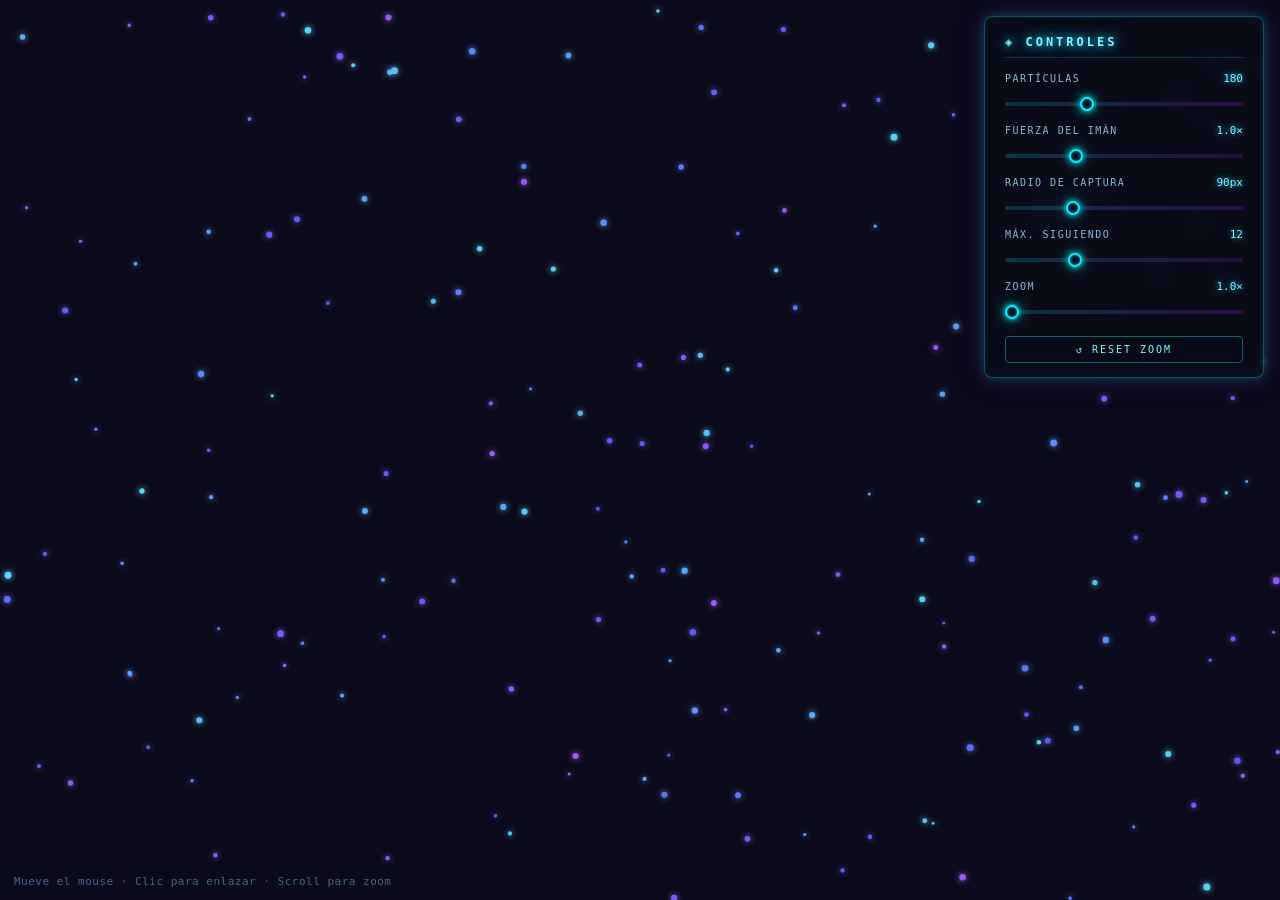
==== index.html @ 4874da81 "Rename particulas.html to index.html for GitHub Pages Co-Authored-By: Claude Opus 4.8 <noreply@anthr" ====
<!DOCTYPE html>
<html lang="es">
<head>
<meta charset="UTF-8">
<title>Partículas Magnéticas ✨</title>
<style>
  * { margin: 0; padding: 0; box-sizing: border-box; }
  html, body { width: 100%; height: 100%; overflow: hidden; background: #0a0a1a; }
  canvas { display: block; cursor: crosshair; }

  /* ---------- Panel de control neón ---------- */
  #panel {
    position: fixed;
    top: 16px; right: 16px;
    width: 280px;
    padding: 18px 20px 14px;
    background: rgba(8, 12, 22, 0.75);
    backdrop-filter: blur(10px);
    -webkit-backdrop-filter: blur(10px);
    border: 1px solid rgba(0, 240, 255, 0.35);
    border-radius: 8px;
    box-shadow:
      0 0 12px rgba(0, 240, 255, 0.25),
      0 0 30px rgba(180, 0, 255, 0.15),
      inset 0 0 12px rgba(0, 240, 255, 0.05);
    font-family: 'SF Mono', 'Fira Code', Consolas, monospace;
    color: #b8e8ff;
    z-index: 10;
    transition: opacity 0.3s, transform 0.3s;
  }
  #panel.hidden {
    opacity: 0;
    transform: translateX(320px);
    pointer-events: none;
  }
  #panel h2 {
    font-size: 12px;
    font-weight: 600;
    letter-spacing: 3px;
    text-transform: uppercase;
    color: #7ff7ff;
    text-shadow: 0 0 8px #00e0ff, 0 0 16px #00a0ff;
    margin-bottom: 14px;
    padding-bottom: 8px;
    border-bottom: 1px solid rgba(0, 240, 255, 0.2);
  }
  .ctrl {
    margin-bottom: 14px;
  }
  .ctrl-header {
    display: flex;
    justify-content: space-between;
    align-items: baseline;
    margin-bottom: 6px;
  }
  .ctrl-label {
    font-size: 10px;
    letter-spacing: 1.5px;
    text-transform: uppercase;
    color: #89b8d8;
  }
  .ctrl-value {
    font-size: 11px;
    color: #7ff7ff;
    text-shadow: 0 0 6px #00c8ff;
    min-width: 40px;
    text-align: right;
  }

  /* Slider neón */
  input[type="range"] {
    -webkit-appearance: none;
    appearance: none;
    width: 100%;
    height: 4px;
    background: linear-gradient(90deg, #00f0ff33, #b400ff33);
    border-radius: 2px;
    outline: none;
    cursor: pointer;
  }
  input[type="range"]::-webkit-slider-thumb {
    -webkit-appearance: none;
    appearance: none;
    width: 14px;
    height: 14px;
    border-radius: 50%;
    background: #0a0a1a;
    border: 2px solid #00f0ff;
    box-shadow:
      0 0 6px #00f0ff,
      0 0 14px rgba(0, 240, 255, 0.6),
      inset 0 0 4px rgba(0, 240, 255, 0.4);
    cursor: pointer;
    transition: transform 0.15s, box-shadow 0.15s;
  }
  input[type="range"]::-webkit-slider-thumb:hover {
    transform: scale(1.25);
    box-shadow:
      0 0 10px #00f0ff,
      0 0 22px rgba(0, 240, 255, 0.8),
      inset 0 0 6px rgba(0, 240, 255, 0.6);
  }
  input[type="range"]::-moz-range-thumb {
    width: 14px;
    height: 14px;
    border-radius: 50%;
    background: #0a0a1a;
    border: 2px solid #00f0ff;
    box-shadow: 0 0 6px #00f0ff, 0 0 14px rgba(0, 240, 255, 0.6);
    cursor: pointer;
  }
  input[type="range"]::-moz-range-track {
    height: 4px;
    background: linear-gradient(90deg, #00f0ff33, #b400ff33);
    border-radius: 2px;
  }

  /* Botón reset zoom */
  #resetZoom {
    width: 100%;
    padding: 7px 0;
    margin-top: 4px;
    background: transparent;
    color: #7ff7ff;
    border: 1px solid rgba(0, 240, 255, 0.4);
    border-radius: 4px;
    font-family: inherit;
    font-size: 10px;
    letter-spacing: 2px;
    text-transform: uppercase;
    cursor: pointer;
    transition: all 0.2s;
  }
  #resetZoom:hover {
    background: rgba(0, 240, 255, 0.1);
    border-color: #00f0ff;
    box-shadow: 0 0 12px rgba(0, 240, 255, 0.5);
    text-shadow: 0 0 8px #00f0ff;
  }

  /* Toggle panel */
  #toggleBtn {
    position: fixed;
    top: 16px; right: 16px;
    width: 40px; height: 40px;
    background: rgba(8, 12, 22, 0.75);
    backdrop-filter: blur(10px);
    -webkit-backdrop-filter: blur(10px);
    border: 1px solid rgba(0, 240, 255, 0.35);
    border-radius: 50%;
    color: #7ff7ff;
    font-size: 18px;
    cursor: pointer;
    z-index: 11;
    box-shadow: 0 0 12px rgba(0, 240, 255, 0.25);
    transition: all 0.2s;
    display: flex;
    align-items: center;
    justify-content: center;
  }
  #toggleBtn:hover {
    box-shadow: 0 0 18px rgba(0, 240, 255, 0.6);
    color: #fff;
  }
  #toggleBtn.hide {
    opacity: 0;
    pointer-events: none;
  }

  /* Info bottom */
  .info {
    position: fixed; bottom: 12px; left: 14px;
    color: #5a8fb0; font-family: 'SF Mono', monospace;
    font-size: 11px; letter-spacing: 0.5px;
    pointer-events: none; opacity: .7;
  }
</style>
</head>
<body>

<button id="toggleBtn" title="Abrir controles">⚙</button>

<div id="panel">
  <h2>◈ Controles</h2>

  <div class="ctrl">
    <div class="ctrl-header">
      <span class="ctrl-label">Partículas</span>
      <span class="ctrl-value" id="vCount">180</span>
    </div>
    <input type="range" id="sCount" min="20" max="500" value="180" step="5">
  </div>

  <div class="ctrl">
    <div class="ctrl-header">
      <span class="ctrl-label">Fuerza del imán</span>
      <span class="ctrl-value" id="vMagnet">1.0×</span>
    </div>
    <input type="range" id="sMagnet" min="0.2" max="3" value="1" step="0.1">
  </div>

  <div class="ctrl">
    <div class="ctrl-header">
      <span class="ctrl-label">Radio de captura</span>
      <span class="ctrl-value" id="vRadius">90px</span>
    </div>
    <input type="range" id="sRadius" min="30" max="250" value="90" step="5">
  </div>

  <div class="ctrl">
    <div class="ctrl-header">
      <span class="ctrl-label">Máx. siguiendo</span>
      <span class="ctrl-value" id="vMax">12</span>
    </div>
    <input type="range" id="sMax" min="1" max="40" value="12" step="1">
  </div>

  <div class="ctrl">
    <div class="ctrl-header">
      <span class="ctrl-label">Zoom</span>
      <span class="ctrl-value" id="vZoom">1.0×</span>
    </div>
    <input type="range" id="sZoom" min="1" max="4" value="1" step="0.05">
  </div>

  <button id="resetZoom">↺ Reset Zoom</button>
</div>

<div class="info">Mueve el mouse · Clic para enlazar · Scroll para zoom</div>

<canvas id="c"></canvas>

<script>
(() => {
  const canvas = document.getElementById('c');
  const ctx = canvas.getContext('2d');
  let W, H;

  /* ---------- Settings ---------- */
  const settings = {
    count: 180,
    magnetStrength: 1.0,
    captureRadius: 90,
    maxFollowing: 12,
    zoom: 1.0,
    MAX_LEASH: 140
  };

  /* ---------- Mouse (screen coords) ---------- */
  const mouseScreen = { x: -9999, y: -9999 };
  const mouse = { x: -9999, y: -9999, clicked: false, clickX: 0, clickY: 0 };

  // Convert screen → world (undo zoom transform around center)
  const screenToWorld = (sx, sy) => ({
    x: (sx - W / 2) / settings.zoom + W / 2,
    y: (sy - H / 2) / settings.zoom + H / 2
  });

  const updateMouseWorld = () => {
    const w = screenToWorld(mouseScreen.x, mouseScreen.y);
    mouse.x = w.x;
    mouse.y = w.y;
  };

  window.addEventListener('mousemove', e => {
    mouseScreen.x = e.clientX;
    mouseScreen.y = e.clientY;
    updateMouseWorld();
  });
  window.addEventListener('mousedown', e => {
    // Ignorar clics sobre el panel
    if (e.target.closest('#panel') || e.target.closest('#toggleBtn')) return;
    mouse.clicked = true;
    const w = screenToWorld(e.clientX, e.clientY);
    mouse.clickX = w.x;
    mouse.clickY = w.y;
  });
  window.addEventListener('touchmove', e => {
    const t = e.touches[0];
    mouseScreen.x = t.clientX;
    mouseScreen.y = t.clientY;
    updateMouseWorld();
  }, { passive: true });
  window.addEventListener('touchstart', e => {
    if (e.target.closest('#panel') || e.target.closest('#toggleBtn')) return;
    const t = e.touches[0];
    mouseScreen.x = t.clientX;
    mouseScreen.y = t.clientY;
    updateMouseWorld();
    mouse.clicked = true;
    mouse.clickX = mouse.x;
    mouse.clickY = mouse.y;
  });

  /* ---------- Zoom con rueda del mouse ---------- */
  window.addEventListener('wheel', e => {
    if (e.target.closest('#panel')) return;
    e.preventDefault();
    const delta = -e.deltaY * 0.0015;
    settings.zoom = Math.max(1, Math.min(4, settings.zoom + delta));
    updateMouseWorld();
    syncZoomSlider();
  }, { passive: false });

  /* ---------- Particles ---------- */
  const particles = [];
  let clickLinks = [];
  let clickAlpha = 0;

  /* ---------- Pulso magnético del clic ---------- */
  // Cuando haces clic, se crea un pulso que atrae partículas hacia el punto.
  // La fuerza del imán controla el radio y la intensidad del pulso:
  //   poca fuerza → radio chico, pocas partículas llegan
  //   mucha fuerza → radio grande, muchas partículas son jaladas
  let clickPulse = null; // { x, y, life, maxLife, radius, force, candidates }

  const startClickPulse = (px, py) => {
    const mag = settings.magnetStrength;
    const radius = settings.captureRadius * (0.3 + mag * 1.4);  // ~39px con 0.2×, ~215px con 3×
    const force  = 0.04 + mag * 0.14;                          // suave a fuerte
    const life   = Math.round(22 + mag * 10);                  // frames que dura el pulso
    clickPulse = { x: px, y: py, life, maxLife: life, radius, force, candidates: [] };
  };

  const updateClickPulse = () => {
    if (!clickPulse) return;
    const cp = clickPulse;
    cp.life--;

    // Atraer partículas dentro del radio del pulso hacia el punto del clic
    for (const p of particles) {
      const dx = cp.x - p.x;
      const dy = cp.y - p.y;
      const d = Math.hypot(dx, dy) + 0.01;
      if (d < cp.radius) {
        // Fuerza decae con la distancia, escala con el fade del pulso
        const t = 1 - d / cp.radius;
        const fade = cp.life / cp.maxLife;
        const pull = cp.force * t * fade;
        p.x += (dx / d) * pull * 12;
        p.y += (dy / d) * pull * 12;
      }
    }

    // Al terminar el pulso, capturar las 6 más cercanas al punto
    if (cp.life <= 0) {
      clickLinks = findNearest(cp.x, cp.y, 6);
      clickAlpha = 1;
      clickPulse = null;
    }
  };

  class Particle {
    constructor() {
      this.baseX = Math.random() * W;
      this.baseY = Math.random() * H;
      this.x = this.baseX;
      this.y = this.baseY;
      this.baseR = 1.5 + Math.random() * 2;  // tamaño base (mínimo)
      this.r = this.baseR;
      this.hue = 190 + Math.random() * 80;
      this.following = false;
      this.phaseX = Math.random() * Math.PI * 2;
      this.phaseY = Math.random() * Math.PI * 2;
      this.speedX = 0.003 + Math.random() * 0.004;
      this.speedY = 0.003 + Math.random() * 0.004;
      this.amplitudeX = 2 + Math.random() * 4;
      this.amplitudeY = 2 + Math.random() * 4;
    }
    update(t) {
      const driftX = Math.sin(t * this.speedX + this.phaseX) * this.amplitudeX;
      const driftY = Math.cos(t * this.speedY + this.phaseY) * this.amplitudeY;

      let targetX = this.baseX + driftX;
      let targetY = this.baseY + driftY;

      if (this.following) {
        targetX = mouse.x + driftX * 0.3;
        targetY = mouse.y + driftY * 0.3;

        const distToBase = Math.hypot(this.x - this.baseX, this.y - this.baseY);
        if (distToBase > settings.MAX_LEASH) {
          this.following = false;
        }

        const pull = 0.18 * settings.magnetStrength;
        this.x += (targetX - this.x) * pull;
        this.y += (targetY - this.y) * pull;
      } else {
        const distToMouse = Math.hypot(mouse.x - this.x, mouse.y - this.y);
        if (distToMouse < settings.captureRadius) {
          const followingCount = particles.filter(p => p.following).length;
          if (followingCount < settings.maxFollowing) {
            this.following = true;
          }
        }

        this.x += (targetX - this.x) * 0.08;
        this.y += (targetY - this.y) * 0.08;
      }
    }
    draw() {
      ctx.beginPath();
      ctx.arc(this.x, this.y, this.r, 0, Math.PI * 2);
      if (this.following) {
        ctx.fillStyle = 'hsl(185, 90%, 85%)';
        ctx.shadowColor = 'hsl(185, 100%, 75%)';
        ctx.shadowBlur = 8;
      } else {
        ctx.fillStyle = `hsl(${this.hue}, 85%, 65%)`;
        ctx.shadowColor = `hsl(${this.hue}, 100%, 70%)`;
        ctx.shadowBlur = 6;
      }
      ctx.fill();
    }
  }

  const initParticles = (n) => {
    particles.length = 0;
    for (let i = 0; i < n; i++) particles.push(new Particle());
  };

  const adjustParticleCount = (target) => {
    while (particles.length < target) particles.push(new Particle());
    while (particles.length > target) particles.pop();
  };

  const resize = () => {
    W = canvas.width  = window.innerWidth;
    H = canvas.height = window.innerHeight;
    particles.forEach(p => {
      p.baseX = Math.random() * W;
      p.baseY = Math.random() * H;
      p.x = p.baseX;
      p.y = p.baseY;
    });
  };

  resize();
  initParticles(settings.count);
  window.addEventListener('resize', resize);
  ctx.shadowBlur = 0;

  /* ---------- Find nearest ---------- */
  const findNearest = (px, py, count) => {
    const withDist = particles.map(p => ({
      p,
      d: Math.hypot(p.x - px, p.y - py)
    }));
    withDist.sort((a, b) => a.d - b.d);
    return withDist.slice(0, count);
  };

  /* ---------- Galaxy click links ---------- */
  // Dibujar anillo del pulso mientras está activo
  const drawClickPulse = () => {
    if (!clickPulse) return;
    const cp = clickPulse;
    const fade = cp.life / cp.maxLife;
    const expand = 1 + (1 - fade) * 0.3;

    // Anillo exterior (el campo magnético)
    ctx.strokeStyle = `hsla(185, 100%, 70%, ${fade * 0.35})`;
    ctx.lineWidth = 1;
    ctx.shadowColor = 'hsl(185, 100%, 75%)';
    ctx.shadowBlur = 8;
    ctx.beginPath();
    ctx.arc(cp.x, cp.y, cp.radius * expand, 0, Math.PI * 2);
    ctx.stroke();

    // Punto central
    ctx.fillStyle = `hsla(180, 100%, 90%, ${fade * 0.7})`;
    ctx.shadowBlur = 12;
    ctx.beginPath();
    ctx.arc(cp.x, cp.y, 2.5 * fade, 0, Math.PI * 2);
    ctx.fill();
    ctx.shadowBlur = 0;
  };

  const drawClickLinks = (t) => {
    if (clickLinks.length === 0 || clickAlpha <= 0) return;
    ctx.shadowBlur = 0;
    const pts = clickLinks;

    const pulse = 0.85 + Math.sin(t * 0.008) * 0.15;
    const baseAlpha = clickAlpha * pulse;

    const galaxyColors = [
      { h: 180, s: 100, l: 60 },
      { h: 270, s: 95,  l: 70 },
      { h: 320, s: 100, l: 65 },
      { h: 200, s: 100, l: 65 },
    ];

    for (let i = 0; i < pts.length; i++) {
      for (let j = i + 1; j < pts.length; j++) {
        const a = pts[i].p, b = pts[j].p;
        const c1 = galaxyColors[(i + j) % galaxyColors.length];
        const c2 = galaxyColors[(i + j + 1) % galaxyColors.length];

        const grad = ctx.createLinearGradient(a.x, a.y, b.x, b.y);
        grad.addColorStop(0, `hsla(${c1.h}, ${c1.s}%, ${c1.l}%, ${baseAlpha * 0.7})`);
        grad.addColorStop(1, `hsla(${c2.h}, ${c2.s}%, ${c2.l}%, ${baseAlpha * 0.7})`);

        ctx.strokeStyle = grad;
        ctx.lineWidth = 1.2;
        ctx.shadowColor = `hsl(${c1.h}, 100%, 70%)`;
        ctx.shadowBlur = 10;
        ctx.beginPath();
        ctx.moveTo(a.x, a.y);
        ctx.lineTo(b.x, b.y);
        ctx.stroke();

        const gradInner = ctx.createLinearGradient(a.x, a.y, b.x, b.y);
        gradInner.addColorStop(0, `hsla(${c1.h}, 100%, 90%, ${baseAlpha * 0.95})`);
        gradInner.addColorStop(1, `hsla(${c2.h}, 100%, 90%, ${baseAlpha * 0.95})`);
        ctx.strokeStyle = gradInner;
        ctx.lineWidth = 0.4;
        ctx.shadowBlur = 3;
        ctx.beginPath();
        ctx.moveTo(a.x, a.y);
        ctx.lineTo(b.x, b.y);
        ctx.stroke();
      }
    }

    ctx.shadowBlur = 0;

    const nodeGrad = ctx.createRadialGradient(
      mouse.clickX, mouse.clickY, 0,
      mouse.clickX, mouse.clickY, 4 * clickAlpha
    );
    nodeGrad.addColorStop(0, `hsla(180, 100%, 95%, ${clickAlpha * 0.9})`);
    nodeGrad.addColorStop(0.5, `hsla(270, 100%, 75%, ${clickAlpha * 0.5})`);
    nodeGrad.addColorStop(1, `hsla(320, 100%, 65%, 0)`);
    ctx.fillStyle = nodeGrad;
    ctx.shadowColor = 'hsl(270, 100%, 75%)';
    ctx.shadowBlur = 12;
    ctx.beginPath();
    ctx.arc(mouse.clickX, mouse.clickY, 4 * clickAlpha, 0, Math.PI * 2);
    ctx.fill();
    ctx.shadowBlur = 0;

    clickAlpha -= 0.006;
    if (clickAlpha < 0) clickAlpha = 0;
  };

  const handleClick = () => {
    if (mouse.clicked) {
      mouse.clicked = false;
      startClickPulse(mouse.clickX, mouse.clickY);
    }
  };

  /* ---------- Main loop ---------- */
  const loop = (t) => {
    // Limpiar con fondo sólido
    ctx.setTransform(1, 0, 0, 1, 0, 0);
    ctx.fillStyle = '#0a0a1a';
    ctx.fillRect(0, 0, W, H);

    // Aplicar zoom centrado en la pantalla
    const z = settings.zoom;
    ctx.translate(W / 2, H / 2);
    ctx.scale(z, z);
    ctx.translate(-W / 2, -H / 2);

    handleClick();
    updateClickPulse();
    drawClickPulse();
    drawClickLinks(t);

    for (const p of particles) { p.update(t); p.draw(); }

    ctx.setTransform(1, 0, 0, 1, 0, 0);

    requestAnimationFrame(loop);
  };
  requestAnimationFrame(loop);

  /* ---------- Controles ---------- */
  const panel = document.getElementById('panel');
  const toggleBtn = document.getElementById('toggleBtn');
  let panelOpen = true;

  const syncZoomSlider = () => {
    document.getElementById('sZoom').value = settings.zoom;
    document.getElementById('vZoom').textContent = settings.zoom.toFixed(2) + '×';
  };

  toggleBtn.addEventListener('click', () => {
    panelOpen = !panelOpen;
    panel.classList.toggle('hidden', !panelOpen);
    toggleBtn.classList.toggle('hide', panelOpen);
  });
  // Empezar con el panel visible → ocultar toggle
  toggleBtn.classList.add('hide');

  // Clic en el borde del panel para cerrarlo (opcional): botón X
  // Agregamos un listener al panel: doble clic fuera para cerrar
  // Más simple: clic en el título para minimizar
  panel.querySelector('h2').style.cursor = 'pointer';
  panel.querySelector('h2').addEventListener('click', () => {
    panelOpen = false;
    panel.classList.add('hidden');
    toggleBtn.classList.remove('hide');
  });

  // Partículas
  document.getElementById('sCount').addEventListener('input', e => {
    settings.count = parseInt(e.target.value);
    document.getElementById('vCount').textContent = settings.count;
    adjustParticleCount(settings.count);
  });

  // Fuerza del imán
  document.getElementById('sMagnet').addEventListener('input', e => {
    settings.magnetStrength = parseFloat(e.target.value);
    document.getElementById('vMagnet').textContent = settings.magnetStrength.toFixed(1) + '×';
  });

  // Radio de captura
  document.getElementById('sRadius').addEventListener('input', e => {
    settings.captureRadius = parseInt(e.target.value);
    document.getElementById('vRadius').textContent = settings.captureRadius + 'px';
  });

  // Máx siguiendo
  document.getElementById('sMax').addEventListener('input', e => {
    settings.maxFollowing = parseInt(e.target.value);
    document.getElementById('vMax').textContent = settings.maxFollowing;
  });

  // Zoom slider
  document.getElementById('sZoom').addEventListener('input', e => {
    settings.zoom = parseFloat(e.target.value);
    document.getElementById('vZoom').textContent = settings.zoom.toFixed(2) + '×';
    updateMouseWorld();
  });

  // Reset zoom
  document.getElementById('resetZoom').addEventListener('click', () => {
    settings.zoom = 1.0;
    syncZoomSlider();
    updateMouseWorld();
  });
})();
</script>
</body>
</html>
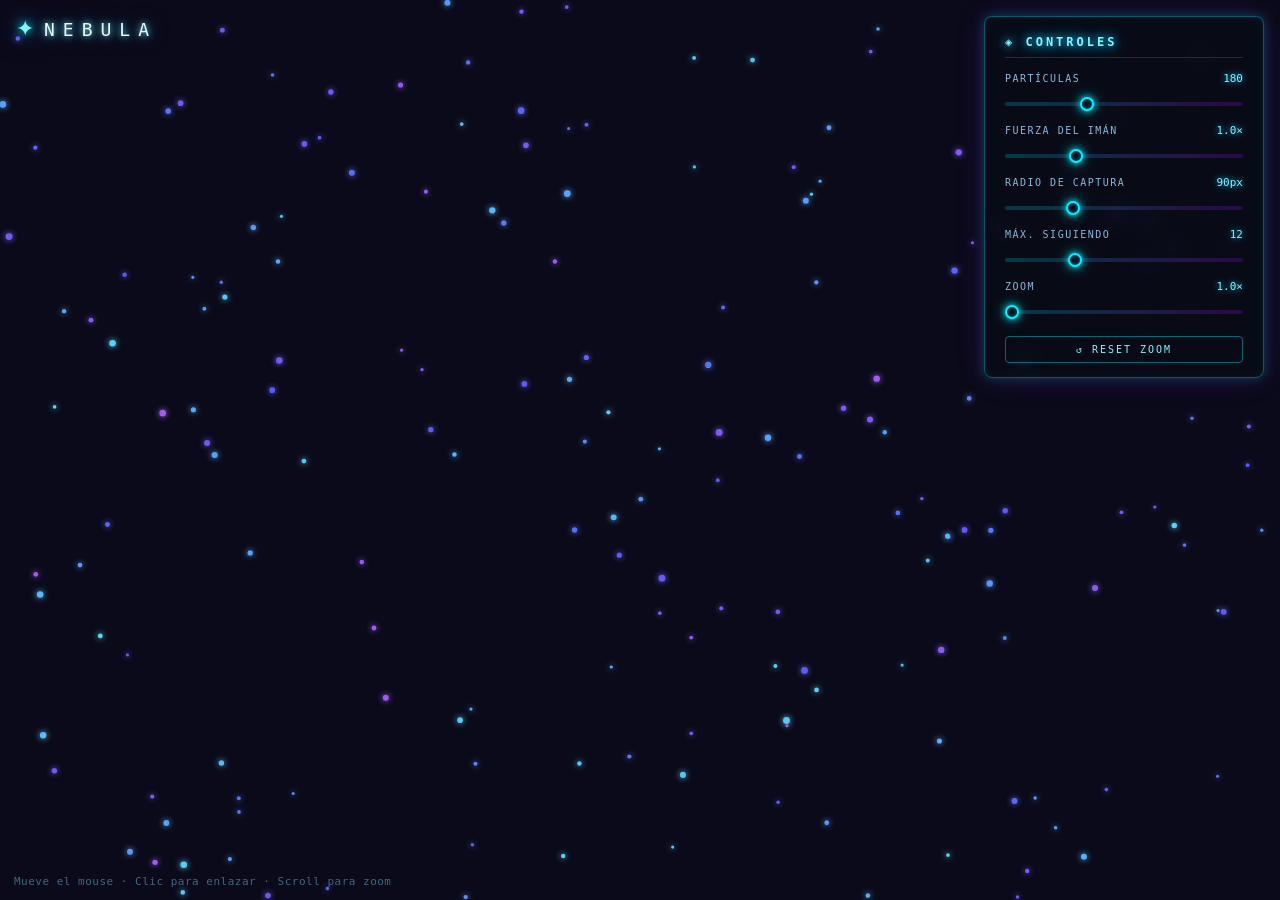
==== commit 079e5e66: "Add Nebula branding: favicon, title, and neon logo - Changed <title> to 'Nebula ✨' - Added SVG favic" ====
--- a/index.html
+++ b/index.html
@@ -2,7 +2,8 @@
 <html lang="es">
 <head>
 <meta charset="UTF-8">
-<title>Partículas Magnéticas ✨</title>
+<title>Nebula ✨</title>
+<link rel="icon" type="image/svg+xml" href="data:image/svg+xml;utf8,<svg xmlns='http://www.w3.org/2000/svg' viewBox='0 0 100 100'><defs><radialGradient id='g' cx='50%25' cy='50%25' r='50%25'><stop offset='0%25' stop-color='%237ff7ff'/><stop offset='45%25' stop-color='%23b400ff'/><stop offset='100%25' stop-color='%230a0a1a'/></radialGradient></defs><circle cx='50' cy='50' r='48' fill='url(%23g)'/><circle cx='50' cy='50' r='8' fill='%23fff' opacity='0.9'/><circle cx='35' cy='40' r='2.5' fill='%237ff7ff' opacity='0.8'/><circle cx='68' cy='55' r='2' fill='%23ff66cc' opacity='0.8'/><circle cx='55' cy='30' r='1.5' fill='%23fff' opacity='0.7'/><circle cx='40' cy='68' r='2' fill='%23b400ff' opacity='0.7'/></svg>">
 <style>
   * { margin: 0; padding: 0; box-sizing: border-box; }
   html, body { width: 100%; height: 100%; overflow: hidden; background: #0a0a1a; }
@@ -167,6 +168,41 @@
     pointer-events: none;
   }
 
+  /* Logo */
+  .logo {
+    position: fixed;
+    top: 16px; left: 16px;
+    display: flex;
+    align-items: center;
+    gap: 10px;
+    z-index: 10;
+    pointer-events: none;
+  }
+  .logo-star {
+    font-size: 22px;
+    color: #7ff7ff;
+    text-shadow:
+      0 0 8px #00f0ff,
+      0 0 18px rgba(0, 240, 255, 0.8),
+      0 0 32px rgba(180, 0, 255, 0.5);
+    animation: starPulse 2.8s ease-in-out infinite;
+  }
+  @keyframes starPulse {
+    0%, 100% { transform: scale(1) rotate(0deg); opacity: 1; }
+    50% { transform: scale(1.15) rotate(180deg); opacity: 0.85; }
+  }
+  .logo-text {
+    font-family: 'SF Mono', 'Fira Code', Consolas, monospace;
+    font-size: 18px;
+    font-weight: 300;
+    letter-spacing: 8px;
+    color: #e8f9ff;
+    text-shadow:
+      0 0 6px rgba(127, 247, 255, 0.9),
+      0 0 14px rgba(0, 240, 255, 0.6),
+      0 0 28px rgba(180, 0, 255, 0.4);
+  }
+
   /* Info bottom */
   .info {
     position: fixed; bottom: 12px; left: 14px;
@@ -177,6 +213,11 @@
 </style>
 </head>
 <body>
+
+<div class="logo">
+  <span class="logo-star">✦</span>
+  <span class="logo-text">NEBULA</span>
+</div>
 
 <button id="toggleBtn" title="Abrir controles">⚙</button>
 
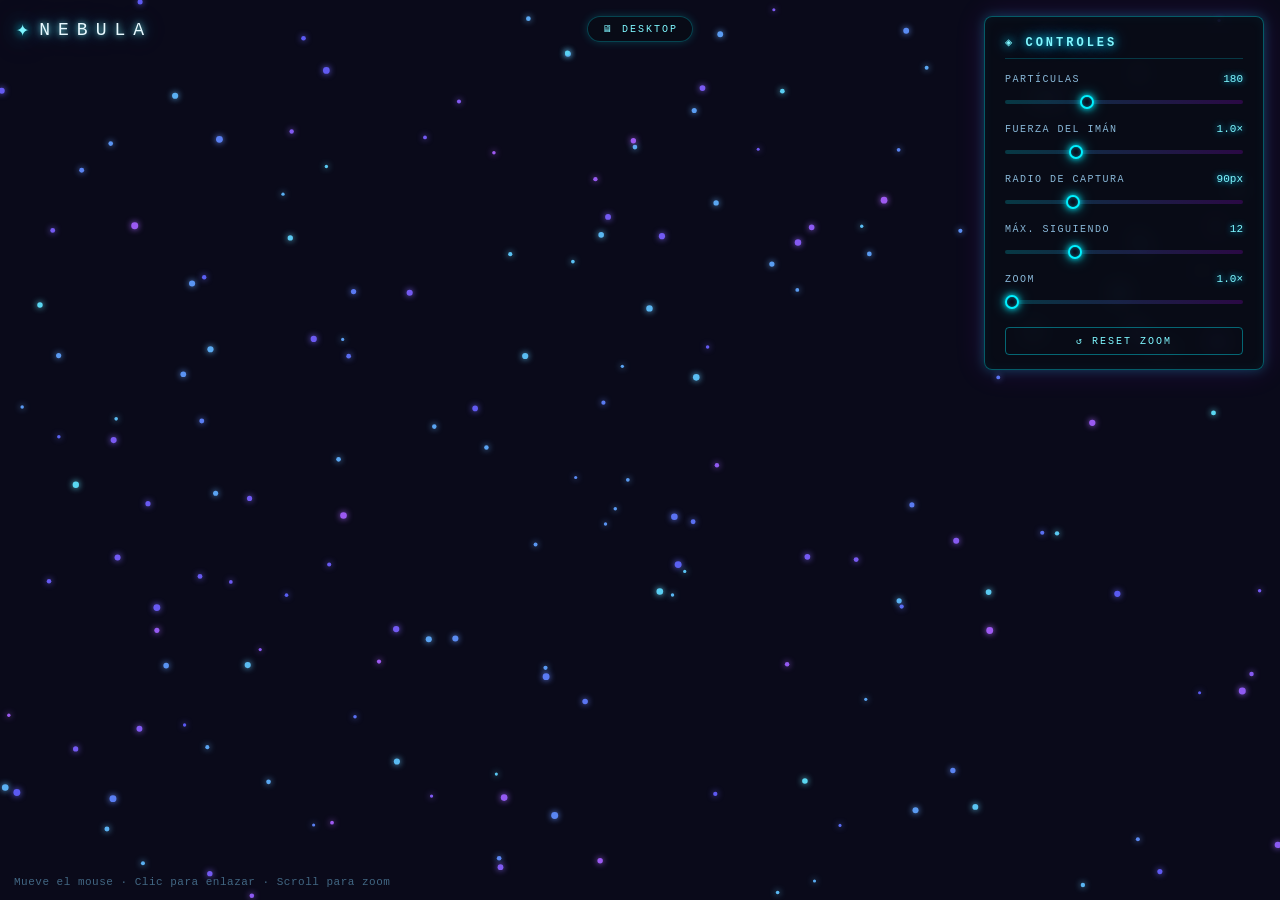
==== commit 8d07eadb: "Add mobile support with device detection and reorganize into modular structure 🎯 Device detection: -" ====
--- a/index.html
+++ b/index.html
@@ -2,215 +2,16 @@
 <html lang="es">
 <head>
 <meta charset="UTF-8">
+<meta name="viewport" content="width=device-width, initial-scale=1.0, maximum-scale=1.0, user-scalable=no, viewport-fit=cover">
+<meta name="theme-color" content="#0a0a1a">
+<meta name="apple-mobile-web-app-capable" content="yes">
+<meta name="apple-mobile-web-app-status-bar-style" content="black-translucent">
+<meta name="mobile-web-app-capable" content="yes">
+<meta name="description" content="Nebula · Interactive magnetic particles with galaxy neon links">
 <title>Nebula ✨</title>
 <link rel="icon" type="image/svg+xml" href="data:image/svg+xml;utf8,<svg xmlns='http://www.w3.org/2000/svg' viewBox='0 0 100 100'><defs><radialGradient id='g' cx='50%25' cy='50%25' r='50%25'><stop offset='0%25' stop-color='%237ff7ff'/><stop offset='45%25' stop-color='%23b400ff'/><stop offset='100%25' stop-color='%230a0a1a'/></radialGradient></defs><circle cx='50' cy='50' r='48' fill='url(%23g)'/><circle cx='50' cy='50' r='8' fill='%23fff' opacity='0.9'/><circle cx='35' cy='40' r='2.5' fill='%237ff7ff' opacity='0.8'/><circle cx='68' cy='55' r='2' fill='%23ff66cc' opacity='0.8'/><circle cx='55' cy='30' r='1.5' fill='%23fff' opacity='0.7'/><circle cx='40' cy='68' r='2' fill='%23b400ff' opacity='0.7'/></svg>">
-<style>
-  * { margin: 0; padding: 0; box-sizing: border-box; }
-  html, body { width: 100%; height: 100%; overflow: hidden; background: #0a0a1a; }
-  canvas { display: block; cursor: crosshair; }
-
-  /* ---------- Panel de control neón ---------- */
-  #panel {
-    position: fixed;
-    top: 16px; right: 16px;
-    width: 280px;
-    padding: 18px 20px 14px;
-    background: rgba(8, 12, 22, 0.75);
-    backdrop-filter: blur(10px);
-    -webkit-backdrop-filter: blur(10px);
-    border: 1px solid rgba(0, 240, 255, 0.35);
-    border-radius: 8px;
-    box-shadow:
-      0 0 12px rgba(0, 240, 255, 0.25),
-      0 0 30px rgba(180, 0, 255, 0.15),
-      inset 0 0 12px rgba(0, 240, 255, 0.05);
-    font-family: 'SF Mono', 'Fira Code', Consolas, monospace;
-    color: #b8e8ff;
-    z-index: 10;
-    transition: opacity 0.3s, transform 0.3s;
-  }
-  #panel.hidden {
-    opacity: 0;
-    transform: translateX(320px);
-    pointer-events: none;
-  }
-  #panel h2 {
-    font-size: 12px;
-    font-weight: 600;
-    letter-spacing: 3px;
-    text-transform: uppercase;
-    color: #7ff7ff;
-    text-shadow: 0 0 8px #00e0ff, 0 0 16px #00a0ff;
-    margin-bottom: 14px;
-    padding-bottom: 8px;
-    border-bottom: 1px solid rgba(0, 240, 255, 0.2);
-  }
-  .ctrl {
-    margin-bottom: 14px;
-  }
-  .ctrl-header {
-    display: flex;
-    justify-content: space-between;
-    align-items: baseline;
-    margin-bottom: 6px;
-  }
-  .ctrl-label {
-    font-size: 10px;
-    letter-spacing: 1.5px;
-    text-transform: uppercase;
-    color: #89b8d8;
-  }
-  .ctrl-value {
-    font-size: 11px;
-    color: #7ff7ff;
-    text-shadow: 0 0 6px #00c8ff;
-    min-width: 40px;
-    text-align: right;
-  }
-
-  /* Slider neón */
-  input[type="range"] {
-    -webkit-appearance: none;
-    appearance: none;
-    width: 100%;
-    height: 4px;
-    background: linear-gradient(90deg, #00f0ff33, #b400ff33);
-    border-radius: 2px;
-    outline: none;
-    cursor: pointer;
-  }
-  input[type="range"]::-webkit-slider-thumb {
-    -webkit-appearance: none;
-    appearance: none;
-    width: 14px;
-    height: 14px;
-    border-radius: 50%;
-    background: #0a0a1a;
-    border: 2px solid #00f0ff;
-    box-shadow:
-      0 0 6px #00f0ff,
-      0 0 14px rgba(0, 240, 255, 0.6),
-      inset 0 0 4px rgba(0, 240, 255, 0.4);
-    cursor: pointer;
-    transition: transform 0.15s, box-shadow 0.15s;
-  }
-  input[type="range"]::-webkit-slider-thumb:hover {
-    transform: scale(1.25);
-    box-shadow:
-      0 0 10px #00f0ff,
-      0 0 22px rgba(0, 240, 255, 0.8),
-      inset 0 0 6px rgba(0, 240, 255, 0.6);
-  }
-  input[type="range"]::-moz-range-thumb {
-    width: 14px;
-    height: 14px;
-    border-radius: 50%;
-    background: #0a0a1a;
-    border: 2px solid #00f0ff;
-    box-shadow: 0 0 6px #00f0ff, 0 0 14px rgba(0, 240, 255, 0.6);
-    cursor: pointer;
-  }
-  input[type="range"]::-moz-range-track {
-    height: 4px;
-    background: linear-gradient(90deg, #00f0ff33, #b400ff33);
-    border-radius: 2px;
-  }
-
-  /* Botón reset zoom */
-  #resetZoom {
-    width: 100%;
-    padding: 7px 0;
-    margin-top: 4px;
-    background: transparent;
-    color: #7ff7ff;
-    border: 1px solid rgba(0, 240, 255, 0.4);
-    border-radius: 4px;
-    font-family: inherit;
-    font-size: 10px;
-    letter-spacing: 2px;
-    text-transform: uppercase;
-    cursor: pointer;
-    transition: all 0.2s;
-  }
-  #resetZoom:hover {
-    background: rgba(0, 240, 255, 0.1);
-    border-color: #00f0ff;
-    box-shadow: 0 0 12px rgba(0, 240, 255, 0.5);
-    text-shadow: 0 0 8px #00f0ff;
-  }
-
-  /* Toggle panel */
-  #toggleBtn {
-    position: fixed;
-    top: 16px; right: 16px;
-    width: 40px; height: 40px;
-    background: rgba(8, 12, 22, 0.75);
-    backdrop-filter: blur(10px);
-    -webkit-backdrop-filter: blur(10px);
-    border: 1px solid rgba(0, 240, 255, 0.35);
-    border-radius: 50%;
-    color: #7ff7ff;
-    font-size: 18px;
-    cursor: pointer;
-    z-index: 11;
-    box-shadow: 0 0 12px rgba(0, 240, 255, 0.25);
-    transition: all 0.2s;
-    display: flex;
-    align-items: center;
-    justify-content: center;
-  }
-  #toggleBtn:hover {
-    box-shadow: 0 0 18px rgba(0, 240, 255, 0.6);
-    color: #fff;
-  }
-  #toggleBtn.hide {
-    opacity: 0;
-    pointer-events: none;
-  }
-
-  /* Logo */
-  .logo {
-    position: fixed;
-    top: 16px; left: 16px;
-    display: flex;
-    align-items: center;
-    gap: 10px;
-    z-index: 10;
-    pointer-events: none;
-  }
-  .logo-star {
-    font-size: 22px;
-    color: #7ff7ff;
-    text-shadow:
-      0 0 8px #00f0ff,
-      0 0 18px rgba(0, 240, 255, 0.8),
-      0 0 32px rgba(180, 0, 255, 0.5);
-    animation: starPulse 2.8s ease-in-out infinite;
-  }
-  @keyframes starPulse {
-    0%, 100% { transform: scale(1) rotate(0deg); opacity: 1; }
-    50% { transform: scale(1.15) rotate(180deg); opacity: 0.85; }
-  }
-  .logo-text {
-    font-family: 'SF Mono', 'Fira Code', Consolas, monospace;
-    font-size: 18px;
-    font-weight: 300;
-    letter-spacing: 8px;
-    color: #e8f9ff;
-    text-shadow:
-      0 0 6px rgba(127, 247, 255, 0.9),
-      0 0 14px rgba(0, 240, 255, 0.6),
-      0 0 28px rgba(180, 0, 255, 0.4);
-  }
-
-  /* Info bottom */
-  .info {
-    position: fixed; bottom: 12px; left: 14px;
-    color: #5a8fb0; font-family: 'SF Mono', monospace;
-    font-size: 11px; letter-spacing: 0.5px;
-    pointer-events: none; opacity: .7;
-  }
-</style>
+<link rel="apple-touch-icon" href="data:image/svg+xml;utf8,<svg xmlns='http://www.w3.org/2000/svg' viewBox='0 0 100 100'><rect width='100' height='100' fill='%230a0a1a'/><defs><radialGradient id='g' cx='50%25' cy='50%25' r='50%25'><stop offset='0%25' stop-color='%237ff7ff'/><stop offset='45%25' stop-color='%23b400ff'/><stop offset='100%25' stop-color='%230a0a1a'/></radialGradient></defs><circle cx='50' cy='50' r='45' fill='url(%23g)'/><circle cx='50' cy='50' r='7' fill='%23fff' opacity='0.9'/></svg>">
+<link rel="stylesheet" href="css/style.css">
 </head>
 <body>
 
@@ -219,7 +20,10 @@
   <span class="logo-text">NEBULA</span>
 </div>
 
-<button id="toggleBtn" title="Abrir controles">⚙</button>
+<!-- Indicador del dispositivo detectado -->
+<div class="device-badge" id="deviceBadge"></div>
+
+<button id="toggleBtn" title="Abrir controles" aria-label="Abrir panel de control">⚙</button>
 
 <div id="panel">
   <h2>◈ Controles</h2>
@@ -229,7 +33,7 @@
       <span class="ctrl-label">Partículas</span>
       <span class="ctrl-value" id="vCount">180</span>
     </div>
-    <input type="range" id="sCount" min="20" max="500" value="180" step="5">
+    <input type="range" id="sCount" min="20" max="500" value="180" step="5" aria-label="Cantidad de partículas">
   </div>
 
   <div class="ctrl">
@@ -237,7 +41,7 @@
       <span class="ctrl-label">Fuerza del imán</span>
       <span class="ctrl-value" id="vMagnet">1.0×</span>
     </div>
-    <input type="range" id="sMagnet" min="0.2" max="3" value="1" step="0.1">
+    <input type="range" id="sMagnet" min="0.2" max="3" value="1" step="0.1" aria-label="Fuerza del imán">
   </div>
 
   <div class="ctrl">
@@ -245,7 +49,7 @@
       <span class="ctrl-label">Radio de captura</span>
       <span class="ctrl-value" id="vRadius">90px</span>
     </div>
-    <input type="range" id="sRadius" min="30" max="250" value="90" step="5">
+    <input type="range" id="sRadius" min="30" max="250" value="90" step="5" aria-label="Radio de captura">
   </div>
 
   <div class="ctrl">
@@ -253,7 +57,7 @@
       <span class="ctrl-label">Máx. siguiendo</span>
       <span class="ctrl-value" id="vMax">12</span>
     </div>
-    <input type="range" id="sMax" min="1" max="40" value="12" step="1">
+    <input type="range" id="sMax" min="1" max="40" value="12" step="1" aria-label="Máximo siguiendo al mouse">
   </div>
 
   <div class="ctrl">
@@ -261,431 +65,16 @@
       <span class="ctrl-label">Zoom</span>
       <span class="ctrl-value" id="vZoom">1.0×</span>
     </div>
-    <input type="range" id="sZoom" min="1" max="4" value="1" step="0.05">
+    <input type="range" id="sZoom" min="1" max="4" value="1" step="0.05" aria-label="Zoom">
   </div>
 
   <button id="resetZoom">↺ Reset Zoom</button>
 </div>
 
-<div class="info">Mueve el mouse · Clic para enlazar · Scroll para zoom</div>
+<div class="info" id="infoText"></div>
 
 <canvas id="c"></canvas>
 
-<script>
-(() => {
-  const canvas = document.getElementById('c');
-  const ctx = canvas.getContext('2d');
-  let W, H;
-
-  /* ---------- Settings ---------- */
-  const settings = {
-    count: 180,
-    magnetStrength: 1.0,
-    captureRadius: 90,
-    maxFollowing: 12,
-    zoom: 1.0,
-    MAX_LEASH: 140
-  };
-
-  /* ---------- Mouse (screen coords) ---------- */
-  const mouseScreen = { x: -9999, y: -9999 };
-  const mouse = { x: -9999, y: -9999, clicked: false, clickX: 0, clickY: 0 };
-
-  // Convert screen → world (undo zoom transform around center)
-  const screenToWorld = (sx, sy) => ({
-    x: (sx - W / 2) / settings.zoom + W / 2,
-    y: (sy - H / 2) / settings.zoom + H / 2
-  });
-
-  const updateMouseWorld = () => {
-    const w = screenToWorld(mouseScreen.x, mouseScreen.y);
-    mouse.x = w.x;
-    mouse.y = w.y;
-  };
-
-  window.addEventListener('mousemove', e => {
-    mouseScreen.x = e.clientX;
-    mouseScreen.y = e.clientY;
-    updateMouseWorld();
-  });
-  window.addEventListener('mousedown', e => {
-    // Ignorar clics sobre el panel
-    if (e.target.closest('#panel') || e.target.closest('#toggleBtn')) return;
-    mouse.clicked = true;
-    const w = screenToWorld(e.clientX, e.clientY);
-    mouse.clickX = w.x;
-    mouse.clickY = w.y;
-  });
-  window.addEventListener('touchmove', e => {
-    const t = e.touches[0];
-    mouseScreen.x = t.clientX;
-    mouseScreen.y = t.clientY;
-    updateMouseWorld();
-  }, { passive: true });
-  window.addEventListener('touchstart', e => {
-    if (e.target.closest('#panel') || e.target.closest('#toggleBtn')) return;
-    const t = e.touches[0];
-    mouseScreen.x = t.clientX;
-    mouseScreen.y = t.clientY;
-    updateMouseWorld();
-    mouse.clicked = true;
-    mouse.clickX = mouse.x;
-    mouse.clickY = mouse.y;
-  });
-
-  /* ---------- Zoom con rueda del mouse ---------- */
-  window.addEventListener('wheel', e => {
-    if (e.target.closest('#panel')) return;
-    e.preventDefault();
-    const delta = -e.deltaY * 0.0015;
-    settings.zoom = Math.max(1, Math.min(4, settings.zoom + delta));
-    updateMouseWorld();
-    syncZoomSlider();
-  }, { passive: false });
-
-  /* ---------- Particles ---------- */
-  const particles = [];
-  let clickLinks = [];
-  let clickAlpha = 0;
-
-  /* ---------- Pulso magnético del clic ---------- */
-  // Cuando haces clic, se crea un pulso que atrae partículas hacia el punto.
-  // La fuerza del imán controla el radio y la intensidad del pulso:
-  //   poca fuerza → radio chico, pocas partículas llegan
-  //   mucha fuerza → radio grande, muchas partículas son jaladas
-  let clickPulse = null; // { x, y, life, maxLife, radius, force, candidates }
-
-  const startClickPulse = (px, py) => {
-    const mag = settings.magnetStrength;
-    const radius = settings.captureRadius * (0.3 + mag * 1.4);  // ~39px con 0.2×, ~215px con 3×
-    const force  = 0.04 + mag * 0.14;                          // suave a fuerte
-    const life   = Math.round(22 + mag * 10);                  // frames que dura el pulso
-    clickPulse = { x: px, y: py, life, maxLife: life, radius, force, candidates: [] };
-  };
-
-  const updateClickPulse = () => {
-    if (!clickPulse) return;
-    const cp = clickPulse;
-    cp.life--;
-
-    // Atraer partículas dentro del radio del pulso hacia el punto del clic
-    for (const p of particles) {
-      const dx = cp.x - p.x;
-      const dy = cp.y - p.y;
-      const d = Math.hypot(dx, dy) + 0.01;
-      if (d < cp.radius) {
-        // Fuerza decae con la distancia, escala con el fade del pulso
-        const t = 1 - d / cp.radius;
-        const fade = cp.life / cp.maxLife;
-        const pull = cp.force * t * fade;
-        p.x += (dx / d) * pull * 12;
-        p.y += (dy / d) * pull * 12;
-      }
-    }
-
-    // Al terminar el pulso, capturar las 6 más cercanas al punto
-    if (cp.life <= 0) {
-      clickLinks = findNearest(cp.x, cp.y, 6);
-      clickAlpha = 1;
-      clickPulse = null;
-    }
-  };
-
-  class Particle {
-    constructor() {
-      this.baseX = Math.random() * W;
-      this.baseY = Math.random() * H;
-      this.x = this.baseX;
-      this.y = this.baseY;
-      this.baseR = 1.5 + Math.random() * 2;  // tamaño base (mínimo)
-      this.r = this.baseR;
-      this.hue = 190 + Math.random() * 80;
-      this.following = false;
-      this.phaseX = Math.random() * Math.PI * 2;
-      this.phaseY = Math.random() * Math.PI * 2;
-      this.speedX = 0.003 + Math.random() * 0.004;
-      this.speedY = 0.003 + Math.random() * 0.004;
-      this.amplitudeX = 2 + Math.random() * 4;
-      this.amplitudeY = 2 + Math.random() * 4;
-    }
-    update(t) {
-      const driftX = Math.sin(t * this.speedX + this.phaseX) * this.amplitudeX;
-      const driftY = Math.cos(t * this.speedY + this.phaseY) * this.amplitudeY;
-
-      let targetX = this.baseX + driftX;
-      let targetY = this.baseY + driftY;
-
-      if (this.following) {
-        targetX = mouse.x + driftX * 0.3;
-        targetY = mouse.y + driftY * 0.3;
-
-        const distToBase = Math.hypot(this.x - this.baseX, this.y - this.baseY);
-        if (distToBase > settings.MAX_LEASH) {
-          this.following = false;
-        }
-
-        const pull = 0.18 * settings.magnetStrength;
-        this.x += (targetX - this.x) * pull;
-        this.y += (targetY - this.y) * pull;
-      } else {
-        const distToMouse = Math.hypot(mouse.x - this.x, mouse.y - this.y);
-        if (distToMouse < settings.captureRadius) {
-          const followingCount = particles.filter(p => p.following).length;
-          if (followingCount < settings.maxFollowing) {
-            this.following = true;
-          }
-        }
-
-        this.x += (targetX - this.x) * 0.08;
-        this.y += (targetY - this.y) * 0.08;
-      }
-    }
-    draw() {
-      ctx.beginPath();
-      ctx.arc(this.x, this.y, this.r, 0, Math.PI * 2);
-      if (this.following) {
-        ctx.fillStyle = 'hsl(185, 90%, 85%)';
-        ctx.shadowColor = 'hsl(185, 100%, 75%)';
-        ctx.shadowBlur = 8;
-      } else {
-        ctx.fillStyle = `hsl(${this.hue}, 85%, 65%)`;
-        ctx.shadowColor = `hsl(${this.hue}, 100%, 70%)`;
-        ctx.shadowBlur = 6;
-      }
-      ctx.fill();
-    }
-  }
-
-  const initParticles = (n) => {
-    particles.length = 0;
-    for (let i = 0; i < n; i++) particles.push(new Particle());
-  };
-
-  const adjustParticleCount = (target) => {
-    while (particles.length < target) particles.push(new Particle());
-    while (particles.length > target) particles.pop();
-  };
-
-  const resize = () => {
-    W = canvas.width  = window.innerWidth;
-    H = canvas.height = window.innerHeight;
-    particles.forEach(p => {
-      p.baseX = Math.random() * W;
-      p.baseY = Math.random() * H;
-      p.x = p.baseX;
-      p.y = p.baseY;
-    });
-  };
-
-  resize();
-  initParticles(settings.count);
-  window.addEventListener('resize', resize);
-  ctx.shadowBlur = 0;
-
-  /* ---------- Find nearest ---------- */
-  const findNearest = (px, py, count) => {
-    const withDist = particles.map(p => ({
-      p,
-      d: Math.hypot(p.x - px, p.y - py)
-    }));
-    withDist.sort((a, b) => a.d - b.d);
-    return withDist.slice(0, count);
-  };
-
-  /* ---------- Galaxy click links ---------- */
-  // Dibujar anillo del pulso mientras está activo
-  const drawClickPulse = () => {
-    if (!clickPulse) return;
-    const cp = clickPulse;
-    const fade = cp.life / cp.maxLife;
-    const expand = 1 + (1 - fade) * 0.3;
-
-    // Anillo exterior (el campo magnético)
-    ctx.strokeStyle = `hsla(185, 100%, 70%, ${fade * 0.35})`;
-    ctx.lineWidth = 1;
-    ctx.shadowColor = 'hsl(185, 100%, 75%)';
-    ctx.shadowBlur = 8;
-    ctx.beginPath();
-    ctx.arc(cp.x, cp.y, cp.radius * expand, 0, Math.PI * 2);
-    ctx.stroke();
-
-    // Punto central
-    ctx.fillStyle = `hsla(180, 100%, 90%, ${fade * 0.7})`;
-    ctx.shadowBlur = 12;
-    ctx.beginPath();
-    ctx.arc(cp.x, cp.y, 2.5 * fade, 0, Math.PI * 2);
-    ctx.fill();
-    ctx.shadowBlur = 0;
-  };
-
-  const drawClickLinks = (t) => {
-    if (clickLinks.length === 0 || clickAlpha <= 0) return;
-    ctx.shadowBlur = 0;
-    const pts = clickLinks;
-
-    const pulse = 0.85 + Math.sin(t * 0.008) * 0.15;
-    const baseAlpha = clickAlpha * pulse;
-
-    const galaxyColors = [
-      { h: 180, s: 100, l: 60 },
-      { h: 270, s: 95,  l: 70 },
-      { h: 320, s: 100, l: 65 },
-      { h: 200, s: 100, l: 65 },
-    ];
-
-    for (let i = 0; i < pts.length; i++) {
-      for (let j = i + 1; j < pts.length; j++) {
-        const a = pts[i].p, b = pts[j].p;
-        const c1 = galaxyColors[(i + j) % galaxyColors.length];
-        const c2 = galaxyColors[(i + j + 1) % galaxyColors.length];
-
-        const grad = ctx.createLinearGradient(a.x, a.y, b.x, b.y);
-        grad.addColorStop(0, `hsla(${c1.h}, ${c1.s}%, ${c1.l}%, ${baseAlpha * 0.7})`);
-        grad.addColorStop(1, `hsla(${c2.h}, ${c2.s}%, ${c2.l}%, ${baseAlpha * 0.7})`);
-
-        ctx.strokeStyle = grad;
-        ctx.lineWidth = 1.2;
-        ctx.shadowColor = `hsl(${c1.h}, 100%, 70%)`;
-        ctx.shadowBlur = 10;
-        ctx.beginPath();
-        ctx.moveTo(a.x, a.y);
-        ctx.lineTo(b.x, b.y);
-        ctx.stroke();
-
-        const gradInner = ctx.createLinearGradient(a.x, a.y, b.x, b.y);
-        gradInner.addColorStop(0, `hsla(${c1.h}, 100%, 90%, ${baseAlpha * 0.95})`);
-        gradInner.addColorStop(1, `hsla(${c2.h}, 100%, 90%, ${baseAlpha * 0.95})`);
-        ctx.strokeStyle = gradInner;
-        ctx.lineWidth = 0.4;
-        ctx.shadowBlur = 3;
-        ctx.beginPath();
-        ctx.moveTo(a.x, a.y);
-        ctx.lineTo(b.x, b.y);
-        ctx.stroke();
-      }
-    }
-
-    ctx.shadowBlur = 0;
-
-    const nodeGrad = ctx.createRadialGradient(
-      mouse.clickX, mouse.clickY, 0,
-      mouse.clickX, mouse.clickY, 4 * clickAlpha
-    );
-    nodeGrad.addColorStop(0, `hsla(180, 100%, 95%, ${clickAlpha * 0.9})`);
-    nodeGrad.addColorStop(0.5, `hsla(270, 100%, 75%, ${clickAlpha * 0.5})`);
-    nodeGrad.addColorStop(1, `hsla(320, 100%, 65%, 0)`);
-    ctx.fillStyle = nodeGrad;
-    ctx.shadowColor = 'hsl(270, 100%, 75%)';
-    ctx.shadowBlur = 12;
-    ctx.beginPath();
-    ctx.arc(mouse.clickX, mouse.clickY, 4 * clickAlpha, 0, Math.PI * 2);
-    ctx.fill();
-    ctx.shadowBlur = 0;
-
-    clickAlpha -= 0.006;
-    if (clickAlpha < 0) clickAlpha = 0;
-  };
-
-  const handleClick = () => {
-    if (mouse.clicked) {
-      mouse.clicked = false;
-      startClickPulse(mouse.clickX, mouse.clickY);
-    }
-  };
-
-  /* ---------- Main loop ---------- */
-  const loop = (t) => {
-    // Limpiar con fondo sólido
-    ctx.setTransform(1, 0, 0, 1, 0, 0);
-    ctx.fillStyle = '#0a0a1a';
-    ctx.fillRect(0, 0, W, H);
-
-    // Aplicar zoom centrado en la pantalla
-    const z = settings.zoom;
-    ctx.translate(W / 2, H / 2);
-    ctx.scale(z, z);
-    ctx.translate(-W / 2, -H / 2);
-
-    handleClick();
-    updateClickPulse();
-    drawClickPulse();
-    drawClickLinks(t);
-
-    for (const p of particles) { p.update(t); p.draw(); }
-
-    ctx.setTransform(1, 0, 0, 1, 0, 0);
-
-    requestAnimationFrame(loop);
-  };
-  requestAnimationFrame(loop);
-
-  /* ---------- Controles ---------- */
-  const panel = document.getElementById('panel');
-  const toggleBtn = document.getElementById('toggleBtn');
-  let panelOpen = true;
-
-  const syncZoomSlider = () => {
-    document.getElementById('sZoom').value = settings.zoom;
-    document.getElementById('vZoom').textContent = settings.zoom.toFixed(2) + '×';
-  };
-
-  toggleBtn.addEventListener('click', () => {
-    panelOpen = !panelOpen;
-    panel.classList.toggle('hidden', !panelOpen);
-    toggleBtn.classList.toggle('hide', panelOpen);
-  });
-  // Empezar con el panel visible → ocultar toggle
-  toggleBtn.classList.add('hide');
-
-  // Clic en el borde del panel para cerrarlo (opcional): botón X
-  // Agregamos un listener al panel: doble clic fuera para cerrar
-  // Más simple: clic en el título para minimizar
-  panel.querySelector('h2').style.cursor = 'pointer';
-  panel.querySelector('h2').addEventListener('click', () => {
-    panelOpen = false;
-    panel.classList.add('hidden');
-    toggleBtn.classList.remove('hide');
-  });
-
-  // Partículas
-  document.getElementById('sCount').addEventListener('input', e => {
-    settings.count = parseInt(e.target.value);
-    document.getElementById('vCount').textContent = settings.count;
-    adjustParticleCount(settings.count);
-  });
-
-  // Fuerza del imán
-  document.getElementById('sMagnet').addEventListener('input', e => {
-    settings.magnetStrength = parseFloat(e.target.value);
-    document.getElementById('vMagnet').textContent = settings.magnetStrength.toFixed(1) + '×';
-  });
-
-  // Radio de captura
-  document.getElementById('sRadius').addEventListener('input', e => {
-    settings.captureRadius = parseInt(e.target.value);
-    document.getElementById('vRadius').textContent = settings.captureRadius + 'px';
-  });
-
-  // Máx siguiendo
-  document.getElementById('sMax').addEventListener('input', e => {
-    settings.maxFollowing = parseInt(e.target.value);
-    document.getElementById('vMax').textContent = settings.maxFollowing;
-  });
-
-  // Zoom slider
-  document.getElementById('sZoom').addEventListener('input', e => {
-    settings.zoom = parseFloat(e.target.value);
-    document.getElementById('vZoom').textContent = settings.zoom.toFixed(2) + '×';
-    updateMouseWorld();
-  });
-
-  // Reset zoom
-  document.getElementById('resetZoom').addEventListener('click', () => {
-    settings.zoom = 1.0;
-    syncZoomSlider();
-    updateMouseWorld();
-  });
-})();
-</script>
+<script src="js/nebula.js"></script>
 </body>
 </html>
--- a/css/style.css
+++ b/css/style.css
@@ -0,0 +1,581 @@
+/* ============================================
+   NEBULA · Estilos principales
+   ============================================ */
+
+* {
+  margin: 0;
+  padding: 0;
+  box-sizing: border-box;
+  -webkit-tap-highlight-color: transparent;
+}
+
+html, body {
+  width: 100%;
+  height: 100%;
+  overflow: hidden;
+  background: #0a0a1a;
+  font-family: 'SF Mono', 'Fira Code', Consolas, 'Courier New', monospace;
+  /* Soporte para safe areas (notch de iPhone) */
+  padding: env(safe-area-inset-top) env(safe-area-inset-right)
+           env(safe-area-inset-bottom) env(safe-area-inset-left);
+}
+
+canvas {
+  display: block;
+  cursor: crosshair;
+  touch-action: none; /* Prevenir scroll/zoom nativo en el canvas */
+}
+
+/* ---------- Logo ---------- */
+.logo {
+  position: fixed;
+  top: 16px;
+  left: 16px;
+  display: flex;
+  align-items: center;
+  gap: 10px;
+  z-index: 10;
+  pointer-events: none;
+  user-select: none;
+}
+
+.logo-star {
+  font-size: 22px;
+  color: #7ff7ff;
+  text-shadow:
+    0 0 8px #00f0ff,
+    0 0 18px rgba(0, 240, 255, 0.8),
+    0 0 32px rgba(180, 0, 255, 0.5);
+  animation: starPulse 2.8s ease-in-out infinite;
+}
+
+@keyframes starPulse {
+  0%, 100% { transform: scale(1) rotate(0deg); opacity: 1; }
+  50% { transform: scale(1.15) rotate(180deg); opacity: 0.85; }
+}
+
+.logo-text {
+  font-size: 18px;
+  font-weight: 300;
+  letter-spacing: 8px;
+  color: #e8f9ff;
+  text-shadow:
+    0 0 6px rgba(127, 247, 255, 0.9),
+    0 0 14px rgba(0, 240, 255, 0.6),
+    0 0 28px rgba(180, 0, 255, 0.4);
+}
+
+/* ---------- Device badge ---------- */
+.device-badge {
+  position: fixed;
+  top: 16px;
+  left: 50%;
+  transform: translateX(-50%);
+  padding: 6px 14px;
+  background: rgba(8, 12, 22, 0.75);
+  backdrop-filter: blur(10px);
+  -webkit-backdrop-filter: blur(10px);
+  border: 1px solid rgba(0, 240, 255, 0.25);
+  border-radius: 20px;
+  color: #7ff7ff;
+  font-size: 10px;
+  letter-spacing: 2px;
+  text-transform: uppercase;
+  z-index: 10;
+  pointer-events: none;
+  box-shadow: 0 0 8px rgba(0, 240, 255, 0.2);
+  transition: opacity 0.4s, transform 0.4s;
+}
+
+.device-badge.fade-out {
+  opacity: 0;
+  transform: translateX(-50%) translateY(-10px);
+}
+
+/* ---------- Panel de control neón ---------- */
+#panel {
+  position: fixed;
+  top: 16px;
+  right: 16px;
+  width: 280px;
+  padding: 18px 20px 14px;
+  background: rgba(8, 12, 22, 0.75);
+  backdrop-filter: blur(10px);
+  -webkit-backdrop-filter: blur(10px);
+  border: 1px solid rgba(0, 240, 255, 0.35);
+  border-radius: 8px;
+  box-shadow:
+    0 0 12px rgba(0, 240, 255, 0.25),
+    0 0 30px rgba(180, 0, 255, 0.15),
+    inset 0 0 12px rgba(0, 240, 255, 0.05);
+  color: #b8e8ff;
+  z-index: 10;
+  transition: opacity 0.3s, transform 0.3s;
+  max-height: calc(100vh - 32px);
+  overflow-y: auto;
+  overscroll-behavior: contain;
+}
+
+#panel.hidden {
+  opacity: 0;
+  transform: translateX(320px);
+  pointer-events: none;
+}
+
+#panel h2 {
+  font-size: 12px;
+  font-weight: 600;
+  letter-spacing: 3px;
+  text-transform: uppercase;
+  color: #7ff7ff;
+  text-shadow: 0 0 8px #00e0ff, 0 0 16px #00a0ff;
+  margin-bottom: 14px;
+  padding-bottom: 8px;
+  border-bottom: 1px solid rgba(0, 240, 255, 0.2);
+  cursor: pointer;
+  user-select: none;
+}
+
+.ctrl {
+  margin-bottom: 14px;
+}
+
+.ctrl-header {
+  display: flex;
+  justify-content: space-between;
+  align-items: baseline;
+  margin-bottom: 6px;
+}
+
+.ctrl-label {
+  font-size: 10px;
+  letter-spacing: 1.5px;
+  text-transform: uppercase;
+  color: #89b8d8;
+}
+
+.ctrl-value {
+  font-size: 11px;
+  color: #7ff7ff;
+  text-shadow: 0 0 6px #00c8ff;
+  min-width: 40px;
+  text-align: right;
+}
+
+/* ---------- Slider neón ---------- */
+input[type="range"] {
+  -webkit-appearance: none;
+  appearance: none;
+  width: 100%;
+  height: 4px;
+  background: linear-gradient(90deg, #00f0ff33, #b400ff33);
+  border-radius: 2px;
+  outline: none;
+  cursor: pointer;
+}
+
+input[type="range"]::-webkit-slider-thumb {
+  -webkit-appearance: none;
+  appearance: none;
+  width: 14px;
+  height: 14px;
+  border-radius: 50%;
+  background: #0a0a1a;
+  border: 2px solid #00f0ff;
+  box-shadow:
+    0 0 6px #00f0ff,
+    0 0 14px rgba(0, 240, 255, 0.6),
+    inset 0 0 4px rgba(0, 240, 255, 0.4);
+  cursor: pointer;
+  transition: transform 0.15s, box-shadow 0.15s;
+}
+
+input[type="range"]::-webkit-slider-thumb:hover {
+  transform: scale(1.25);
+  box-shadow:
+    0 0 10px #00f0ff,
+    0 0 22px rgba(0, 240, 255, 0.8),
+    inset 0 0 6px rgba(0, 240, 255, 0.6);
+}
+
+input[type="range"]::-moz-range-thumb {
+  width: 14px;
+  height: 14px;
+  border-radius: 50%;
+  background: #0a0a1a;
+  border: 2px solid #00f0ff;
+  box-shadow: 0 0 6px #00f0ff, 0 0 14px rgba(0, 240, 255, 0.6);
+  cursor: pointer;
+}
+
+input[type="range"]::-moz-range-track {
+  height: 4px;
+  background: linear-gradient(90deg, #00f0ff33, #b400ff33);
+  border-radius: 2px;
+}
+
+/* ---------- Botón reset zoom ---------- */
+#resetZoom {
+  width: 100%;
+  padding: 7px 0;
+  margin-top: 4px;
+  background: transparent;
+  color: #7ff7ff;
+  border: 1px solid rgba(0, 240, 255, 0.4);
+  border-radius: 4px;
+  font-family: inherit;
+  font-size: 10px;
+  letter-spacing: 2px;
+  text-transform: uppercase;
+  cursor: pointer;
+  transition: all 0.2s;
+}
+
+#resetZoom:hover {
+  background: rgba(0, 240, 255, 0.1);
+  border-color: #00f0ff;
+  box-shadow: 0 0 12px rgba(0, 240, 255, 0.5);
+  text-shadow: 0 0 8px #00f0ff;
+}
+
+/* ---------- Toggle panel ---------- */
+#toggleBtn {
+  position: fixed;
+  top: 16px;
+  right: 16px;
+  width: 40px;
+  height: 40px;
+  background: rgba(8, 12, 22, 0.75);
+  backdrop-filter: blur(10px);
+  -webkit-backdrop-filter: blur(10px);
+  border: 1px solid rgba(0, 240, 255, 0.35);
+  border-radius: 50%;
+  color: #7ff7ff;
+  font-size: 18px;
+  cursor: pointer;
+  z-index: 11;
+  box-shadow: 0 0 12px rgba(0, 240, 255, 0.25);
+  transition: all 0.2s;
+  display: flex;
+  align-items: center;
+  justify-content: center;
+}
+
+#toggleBtn:hover {
+  box-shadow: 0 0 18px rgba(0, 240, 255, 0.6);
+  color: #fff;
+}
+
+#toggleBtn.hide {
+  opacity: 0;
+  pointer-events: none;
+}
+
+/* ---------- Info bottom ---------- */
+.info {
+  position: fixed;
+  bottom: 12px;
+  left: 14px;
+  color: #5a8fb0;
+  font-size: 11px;
+  letter-spacing: 0.5px;
+  pointer-events: none;
+  opacity: 0.7;
+  user-select: none;
+}
+
+/* ============================================
+   RESPONSIVE · Tablets (768px - 1024px)
+   ============================================ */
+@media (max-width: 1024px) and (min-width: 768px) {
+  #panel {
+    width: 260px;
+    padding: 16px 18px 12px;
+  }
+
+  .logo-text {
+    font-size: 16px;
+    letter-spacing: 6px;
+  }
+
+  input[type="range"]::-webkit-slider-thumb {
+    width: 18px;
+    height: 18px;
+  }
+
+  input[type="range"]::-moz-range-thumb {
+    width: 18px;
+    height: 18px;
+  }
+}
+
+/* ============================================
+   RESPONSIVE · Móviles (< 768px)
+   ============================================ */
+@media (max-width: 767px) {
+  /* Canvas ocupa todo, sin cursor específico */
+  canvas {
+    cursor: default;
+  }
+
+  /* Logo más pequeño */
+  .logo {
+    top: 10px;
+    left: 10px;
+    gap: 6px;
+  }
+
+  .logo-star {
+    font-size: 16px;
+  }
+
+  .logo-text {
+    font-size: 14px;
+    letter-spacing: 4px;
+  }
+
+  /* Badge del dispositivo más pequeño */
+  .device-badge {
+    top: 12px;
+    font-size: 9px;
+    padding: 4px 10px;
+    letter-spacing: 1.5px;
+  }
+
+  /* Panel como bottom sheet en móvil */
+  #panel {
+    top: auto;
+    bottom: 0;
+    left: 0;
+    right: 0;
+    width: 100%;
+    max-width: 100%;
+    border-radius: 16px 16px 0 0;
+    padding: 18px 18px 22px;
+    padding-bottom: calc(22px + env(safe-area-inset-bottom));
+    max-height: 75vh;
+    transform-origin: bottom center;
+    box-shadow:
+      0 -4px 20px rgba(0, 240, 255, 0.2),
+      0 -10px 40px rgba(180, 0, 255, 0.15);
+  }
+
+  #panel::before {
+    content: '';
+    display: block;
+    width: 40px;
+    height: 4px;
+    background: rgba(0, 240, 255, 0.3);
+    border-radius: 2px;
+    margin: -6px auto 12px;
+  }
+
+  #panel.hidden {
+    opacity: 0;
+    transform: translateY(100%);
+  }
+
+  #panel h2 {
+    font-size: 13px;
+    margin-bottom: 12px;
+    padding-bottom: 10px;
+    text-align: center;
+  }
+
+  .ctrl {
+    margin-bottom: 18px;
+  }
+
+  .ctrl-label {
+    font-size: 11px;
+    letter-spacing: 1.2px;
+  }
+
+  .ctrl-value {
+    font-size: 12px;
+  }
+
+  /* Sliders más grandes para touch */
+  input[type="range"] {
+    height: 6px;
+    padding: 12px 0; /* Área táctil más grande */
+    margin: -6px 0;
+  }
+
+  input[type="range"]::-webkit-slider-thumb {
+    width: 26px;
+    height: 26px;
+    box-shadow:
+      0 0 8px #00f0ff,
+      0 0 18px rgba(0, 240, 255, 0.7),
+      inset 0 0 6px rgba(0, 240, 255, 0.5);
+  }
+
+  input[type="range"]::-moz-range-thumb {
+    width: 26px;
+    height: 26px;
+    box-shadow:
+      0 0 8px #00f0ff,
+      0 0 18px rgba(0, 240, 255, 0.7);
+  }
+
+  /* Botones más grandes para touch */
+  #resetZoom {
+    padding: 12px 0;
+    font-size: 11px;
+    letter-spacing: 2.5px;
+    margin-top: 8px;
+  }
+
+  #toggleBtn {
+    top: auto;
+    bottom: 16px;
+    bottom: calc(16px + env(safe-area-inset-bottom));
+    right: 16px;
+    width: 52px;
+    height: 52px;
+    font-size: 22px;
+    box-shadow: 0 0 16px rgba(0, 240, 255, 0.35);
+  }
+
+  /* Info en el centro superior en móvil */
+  .info {
+    top: 10px;
+    bottom: auto;
+    left: 50%;
+    transform: translateX(-50%);
+    font-size: 10px;
+    letter-spacing: 0.3px;
+    text-align: center;
+    max-width: 90%;
+    padding: 6px 12px;
+    background: rgba(10, 10, 26, 0.6);
+    backdrop-filter: blur(6px);
+    -webkit-backdrop-filter: blur(6px);
+    border-radius: 12px;
+    border: 1px solid rgba(0, 240, 255, 0.15);
+  }
+}
+
+/* ============================================
+   RESPONSIVE · Móviles pequeños (< 400px)
+   ============================================ */
+@media (max-width: 399px) {
+  .logo-text {
+    font-size: 12px;
+    letter-spacing: 3px;
+  }
+
+  .logo-star {
+    font-size: 14px;
+  }
+
+  #panel {
+    padding: 14px 14px 18px;
+    padding-bottom: calc(18px + env(safe-area-inset-bottom));
+  }
+
+  .device-badge {
+    font-size: 8px;
+    padding: 3px 8px;
+  }
+}
+
+/* ============================================
+   RESPONSIVE · Landscape en móvil
+   ============================================ */
+@media (max-height: 500px) and (max-width: 900px) and (orientation: landscape) {
+  #panel {
+    top: 8px;
+    bottom: auto;
+    left: auto;
+    right: 8px;
+    width: 240px;
+    max-height: calc(100vh - 16px);
+    padding: 12px 14px 10px;
+    border-radius: 8px;
+  }
+
+  #panel::before {
+    display: none;
+  }
+
+  #panel.hidden {
+    transform: translateX(260px);
+  }
+
+  .ctrl {
+    margin-bottom: 10px;
+  }
+
+  .logo {
+    top: 8px;
+    left: 8px;
+  }
+
+  .logo-star {
+    font-size: 14px;
+  }
+
+  .logo-text {
+    font-size: 12px;
+    letter-spacing: 3px;
+  }
+
+  .info {
+    top: auto;
+    bottom: 8px;
+    left: 8px;
+    transform: none;
+    max-width: none;
+    background: transparent;
+    backdrop-filter: none;
+    -webkit-backdrop-filter: none;
+    border: none;
+    padding: 0;
+    font-size: 9px;
+  }
+
+  #toggleBtn {
+    top: 8px;
+    bottom: auto;
+    right: 8px;
+    width: 44px;
+    height: 44px;
+  }
+
+  .device-badge {
+    top: 8px;
+  }
+}
+
+/* ============================================
+   Preferencias del usuario
+   ============================================ */
+@media (prefers-reduced-motion: reduce) {
+  .logo-star {
+    animation: none;
+  }
+
+  #panel, #toggleBtn, .device-badge {
+    transition: none;
+  }
+}
+
+/* Scrollbar personalizada para el panel */
+#panel::-webkit-scrollbar {
+  width: 4px;
+}
+
+#panel::-webkit-scrollbar-track {
+  background: transparent;
+}
+
+#panel::-webkit-scrollbar-thumb {
+  background: rgba(0, 240, 255, 0.3);
+  border-radius: 2px;
+}
+
+#panel::-webkit-scrollbar-thumb:hover {
+  background: rgba(0, 240, 255, 0.5);
+}
